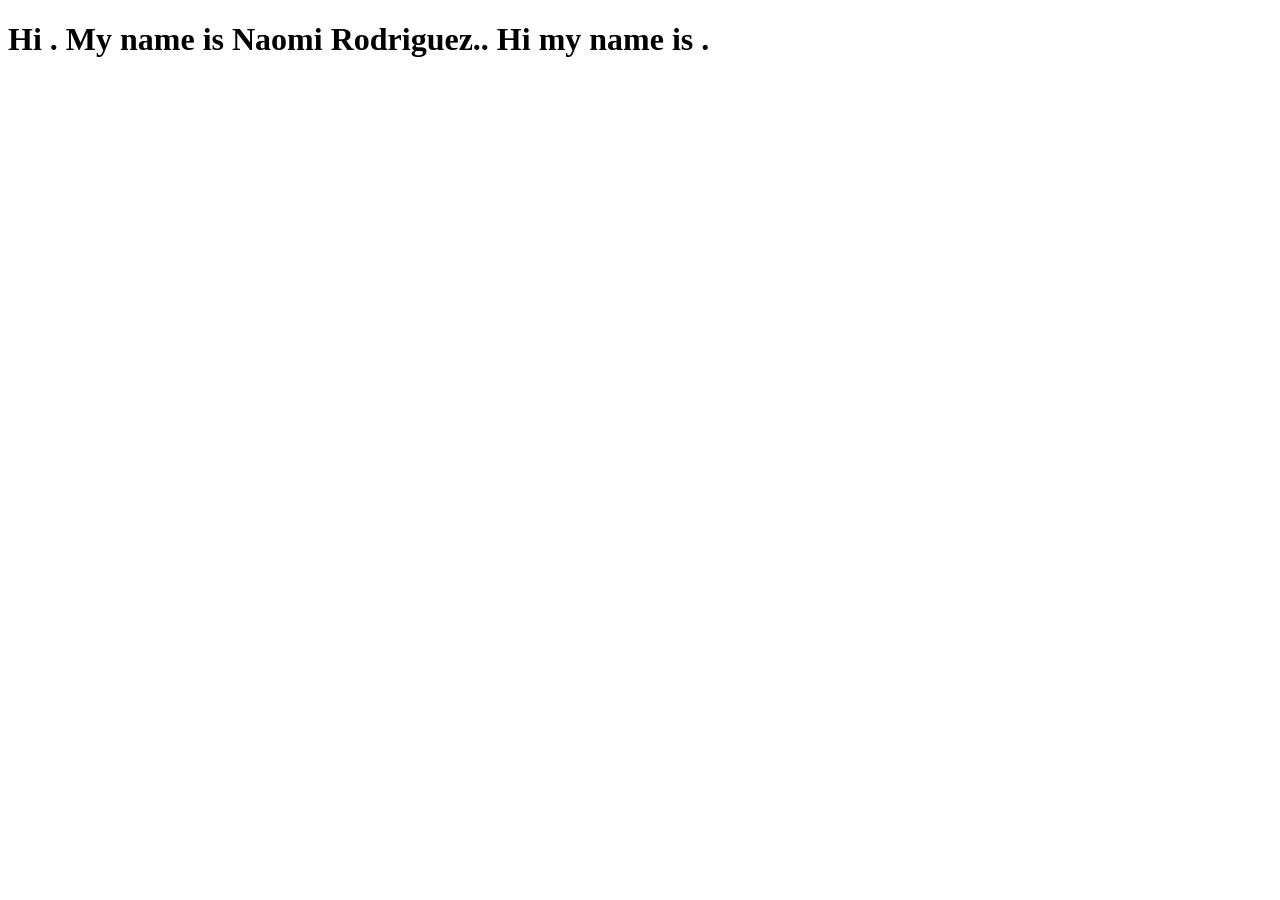
==== index.html @ 4e22e484 "changing stylesheet" ====
<!DOCTYPE html>
<html lang="en">
<head>
    <meta charset="UTF-8">
    <meta name="viewport" content="width=device-width, initial-scale=1.0">
     <link rel="stylesheet" href="index.css">
    <title>Document</title>
</head>
<h1> Hi . My name is Naomi Rodriguez..
    Hi my name is .
</h1>
<body>
    
</body>
</html>
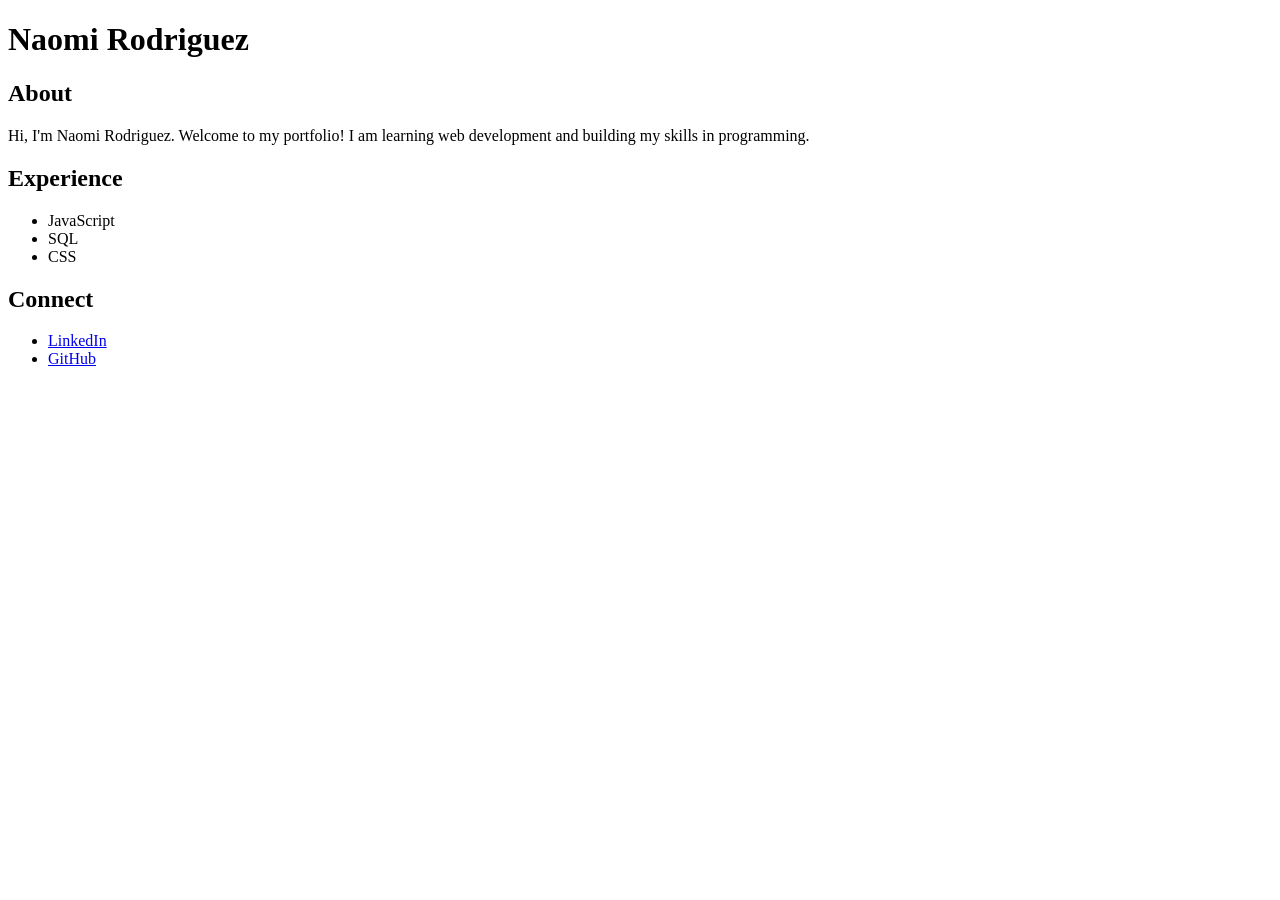
==== commit ea79c4a3: "Merge pull request #2 from naomi121/lesson-5 lesson 5" ====
--- a/index.html
+++ b/index.html
@@ -3,13 +3,35 @@
 <head>
     <meta charset="UTF-8">
     <meta name="viewport" content="width=device-width, initial-scale=1.0">
-     <link rel="stylesheet" href="index.css">
-    <title>Document</title>
+    <title>Naomi Rodriguez Portfolio</title>
+    <meta name="description" content="Portfolio website for Naomi Rodriguez featuring web development skills.">
+    <meta name="keywords" content="Naomi Rodriguez, portfolio, HTML, CSS, JavaScript, SQL">
 </head>
-<h1> Hi . My name is Naomi Rodriguez..
-    Hi my name is .
-</h1>
 <body>
-    
+
+    <h1>Naomi Rodriguez</h1>
+
+    <section id="About">
+        <h2>About</h2>
+        <p>Hi, I'm Naomi Rodriguez. Welcome to my portfolio! I am learning web development and building my skills in programming.</p>
+    </section>
+
+    <section id="Experience">
+        <h2>Experience</h2>
+        <ul>
+            <li>JavaScript</li>
+            <li>SQL</li>
+            <li>CSS</li>
+        </ul>
+    </section>
+
+    <section id="Connect">
+        <h2>Connect</h2>
+        <ul>
+            <li><a href="https://www.linkedin.com/in/naomi-rodriguez-076658186/">LinkedIn</a></li>
+            <li><a href="https://github.com/naomi121">GitHub</a></li>
+        </ul>
+    </section>
+
 </body>
-</html>+</html>
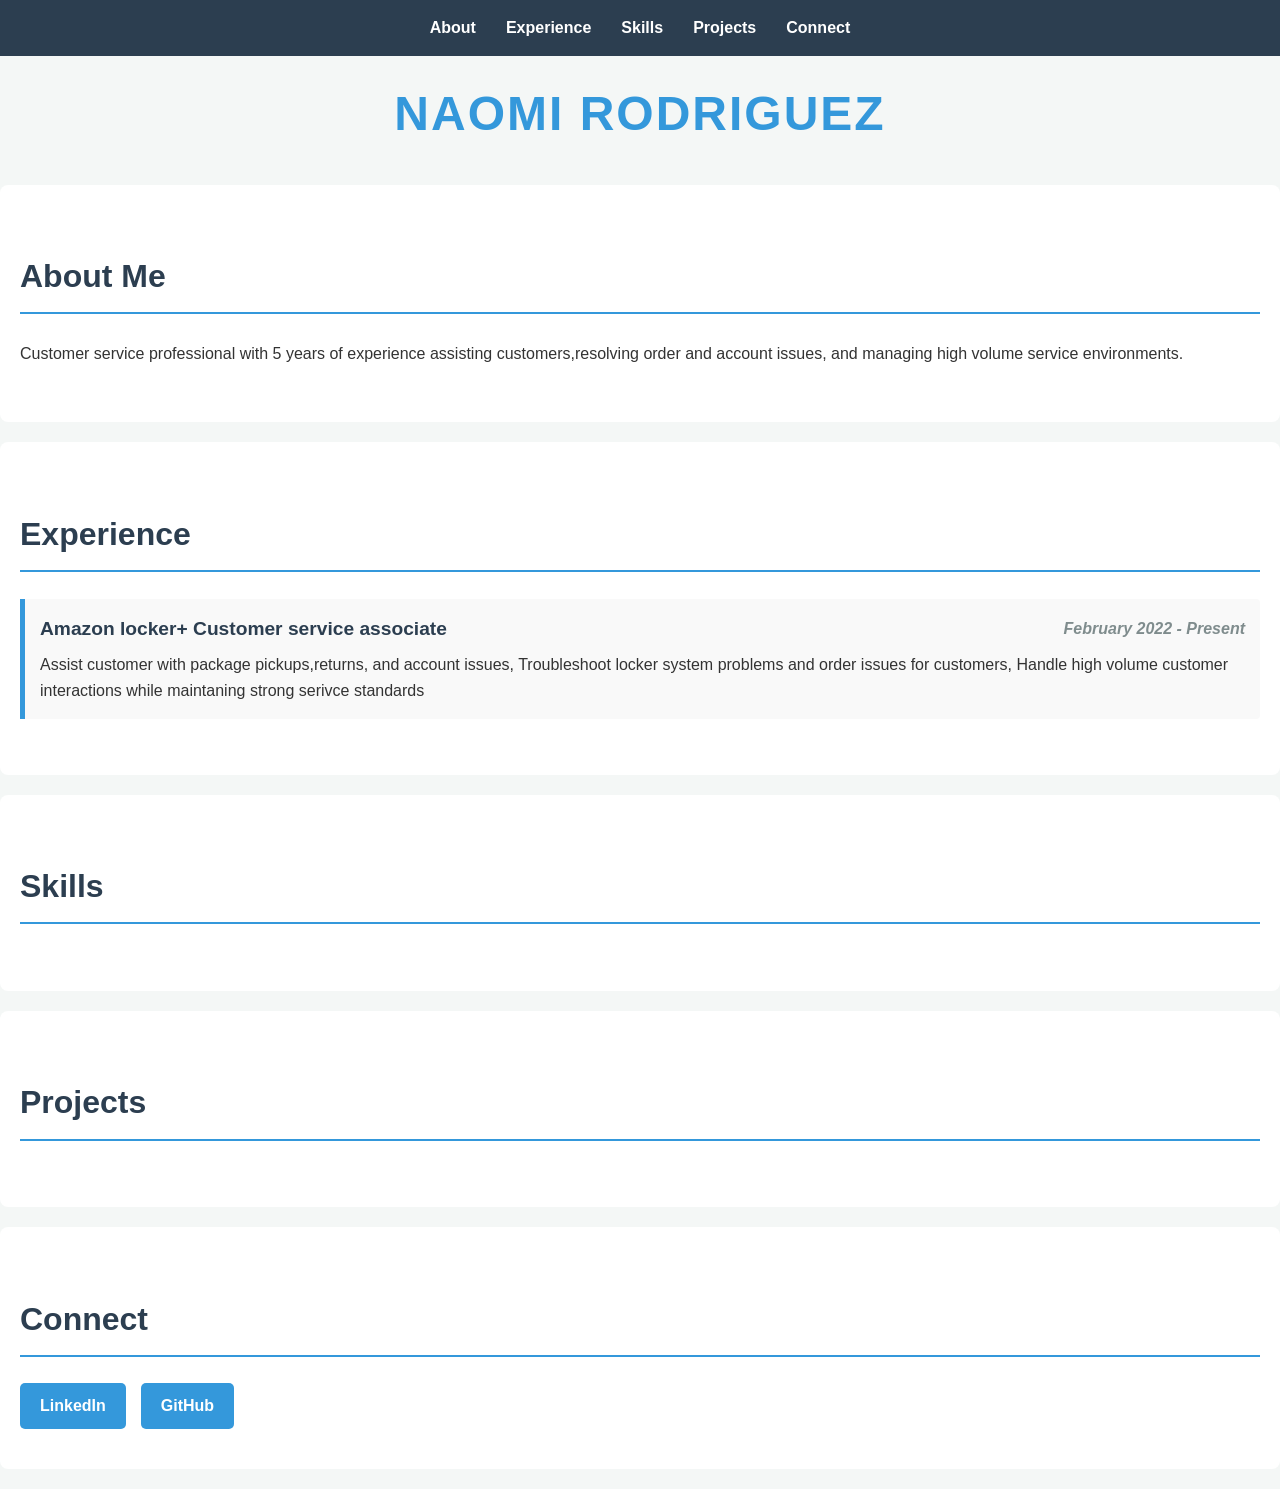
==== commit d9c2cc9f: "working on lesson-6" ====
--- a/index.html
+++ b/index.html
@@ -3,35 +3,63 @@
 <head>
     <meta charset="UTF-8">
     <meta name="viewport" content="width=device-width, initial-scale=1.0">
-    <title>Naomi Rodriguez Portfolio</title>
-    <meta name="description" content="Portfolio website for Naomi Rodriguez featuring web development skills.">
-    <meta name="keywords" content="Naomi Rodriguez, portfolio, HTML, CSS, JavaScript, SQL">
+    <title>My Portfolio</title>
+    <link rel="stylesheet" href="css/index.css">
 </head>
 <body>
 
-    <h1>Naomi Rodriguez</h1>
+    <header>
+        <nav class="navbar">
+            <ul>
+                <li><a href="#about">About</a></li>
+                <li><a href="#experience">Experience</a></li>
+                <li><a href="#skills">Skills</a></li>
+                <li><a href="#projects">Projects</a></li>
+                <li><a href="#connect">Connect</a></li>
+            </ul>
+        </nav>
+    </header>
 
-    <section id="About">
-        <h2>About</h2>
-        <p>Hi, I'm Naomi Rodriguez. Welcome to my portfolio! I am learning web development and building my skills in programming.</p>
-    </section>
+    <main>
+        <h1 id="my-name">Naomi Rodriguez</h1>
 
-    <section id="Experience">
-        <h2>Experience</h2>
-        <ul>
-            <li>JavaScript</li>
-            <li>SQL</li>
-            <li>CSS</li>
-        </ul>
-    </section>
+        <section id="about">
+            <h2>About Me</h2>
+            <p>Customer service professional with 5 years of experience assisting customers,resolving order and account issues, and managing high volume service environments.</p>
+        </section>
 
-    <section id="Connect">
-        <h2>Connect</h2>
-        <ul>
-            <li><a href="https://www.linkedin.com/in/naomi-rodriguez-076658186/">LinkedIn</a></li>
-            <li><a href="https://github.com/naomi121">GitHub</a></li>
-        </ul>
-    </section>
+        <section id="experience">
+            <h2>Experience</h2>
+            <ul class="experience-list">
+                
+                <li class="experience-item">
+                    <div class="job-header">
+                        <span class="job-title">Amazon locker+ Customer service associate</span>
+                        <span class="job-date"> February 2022 - Present</span>
+                    </div>
+                    <p class="job-description">Assist customer with package pickups,returns, and account issues, Troubleshoot locker system problems and order issues for customers, Handle high volume customer interactions while maintaning strong serivce standards</p>
+                </li>
+
+            </ul>
+        </section>
+
+        <section id="skills">
+            <h2 id="Skills">Skills</h2>
+            </section>
+
+        <section id="projects">
+            <h2 id="Projects">Projects</h2>
+            <ul id="github-projects"></ul>
+        </section>
+
+        <section id="connect">
+            <h2>Connect</h2>
+            <div class="connect-links">
+                <a href="https://www.linkedin.com/in/naomi-rodriguez-076658186/" target="_blank">LinkedIn</a>
+                <a href="https://github.com/naomi121/"target="_blank">GitHub</a>
+            </div>
+        </section>
+    </main>
 
 </body>
 </html>
--- a/css/index.css
+++ b/css/index.css
@@ -0,0 +1,121 @@
+body {
+    background-color: #f4f7f6; 
+    color: #333333; 
+    font-family: 'Segoe UI', Tahoma, Geneva, Verdana, sans-serif; 
+    margin: 0;
+    padding: 0;
+    line-height: 1.6;
+}
+
+
+section {
+    padding: 40px 20px;
+    margin-bottom: 20px;
+    background-color: #ffffff; 
+    border-radius: 8px;
+}
+
+
+h1, h2, h3 {
+    color: #2c3e50; 
+    font-weight: 700; 
+}
+
+h2 {
+    font-size: 2rem; 
+    border-bottom: 2px solid #3498db;
+    padding-bottom: 10px;
+}
+
+
+#my-name {
+    font-size: 3rem;
+    text-transform: uppercase;
+    letter-spacing: 2px;
+    color: #3498db;
+    text-align: center; 
+    margin-top: 20px;
+}
+
+
+.experience-list {
+    list-style-type: none; 
+    padding: 0;
+}
+
+.experience-item {
+    background-color: #f9f9f9;
+    border-left: 5px solid #3498db;
+    margin-bottom: 15px;
+    padding: 15px;
+    border-radius: 0 4px 4px 0;
+}
+
+
+.connect-links a {
+    display: inline-block;
+    color: #ffffff;
+    background-color: #3498db;
+    padding: 10px 20px;
+    text-decoration: none;
+    border-radius: 5px;
+    font-weight: bold;
+    transition: background-color 0.3s ease;
+}
+
+.connect-links a:hover {
+    background-color: #2980b9; 
+}
+
+
+
+
+
+.navbar ul {
+    display: flex;
+    justify-content: center; 
+    list-style: none;
+    background-color: #2c3e50;
+    padding: 15px 0;
+    margin: 0;
+}
+
+.navbar li {
+    margin: 0 15px;
+}
+
+.navbar a {
+    color: #ffffff;
+    text-decoration: none;
+    font-weight: bold;
+}
+
+
+.job-header {
+    display: flex;
+    justify-content: space-between; 
+    align-items: center;
+    font-weight: bold;
+    margin-bottom: 8px;
+}
+
+.job-title {
+    font-size: 1.2rem;
+    color: #2c3e50;
+}
+
+.job-date {
+    color: #7f8c8d;
+    font-style: italic;
+}
+
+.job-description {
+    margin: 0;
+}
+
+
+.connect-links {
+    display: flex;
+    gap: 15px; 
+    justify-content: flex-start; 
+}
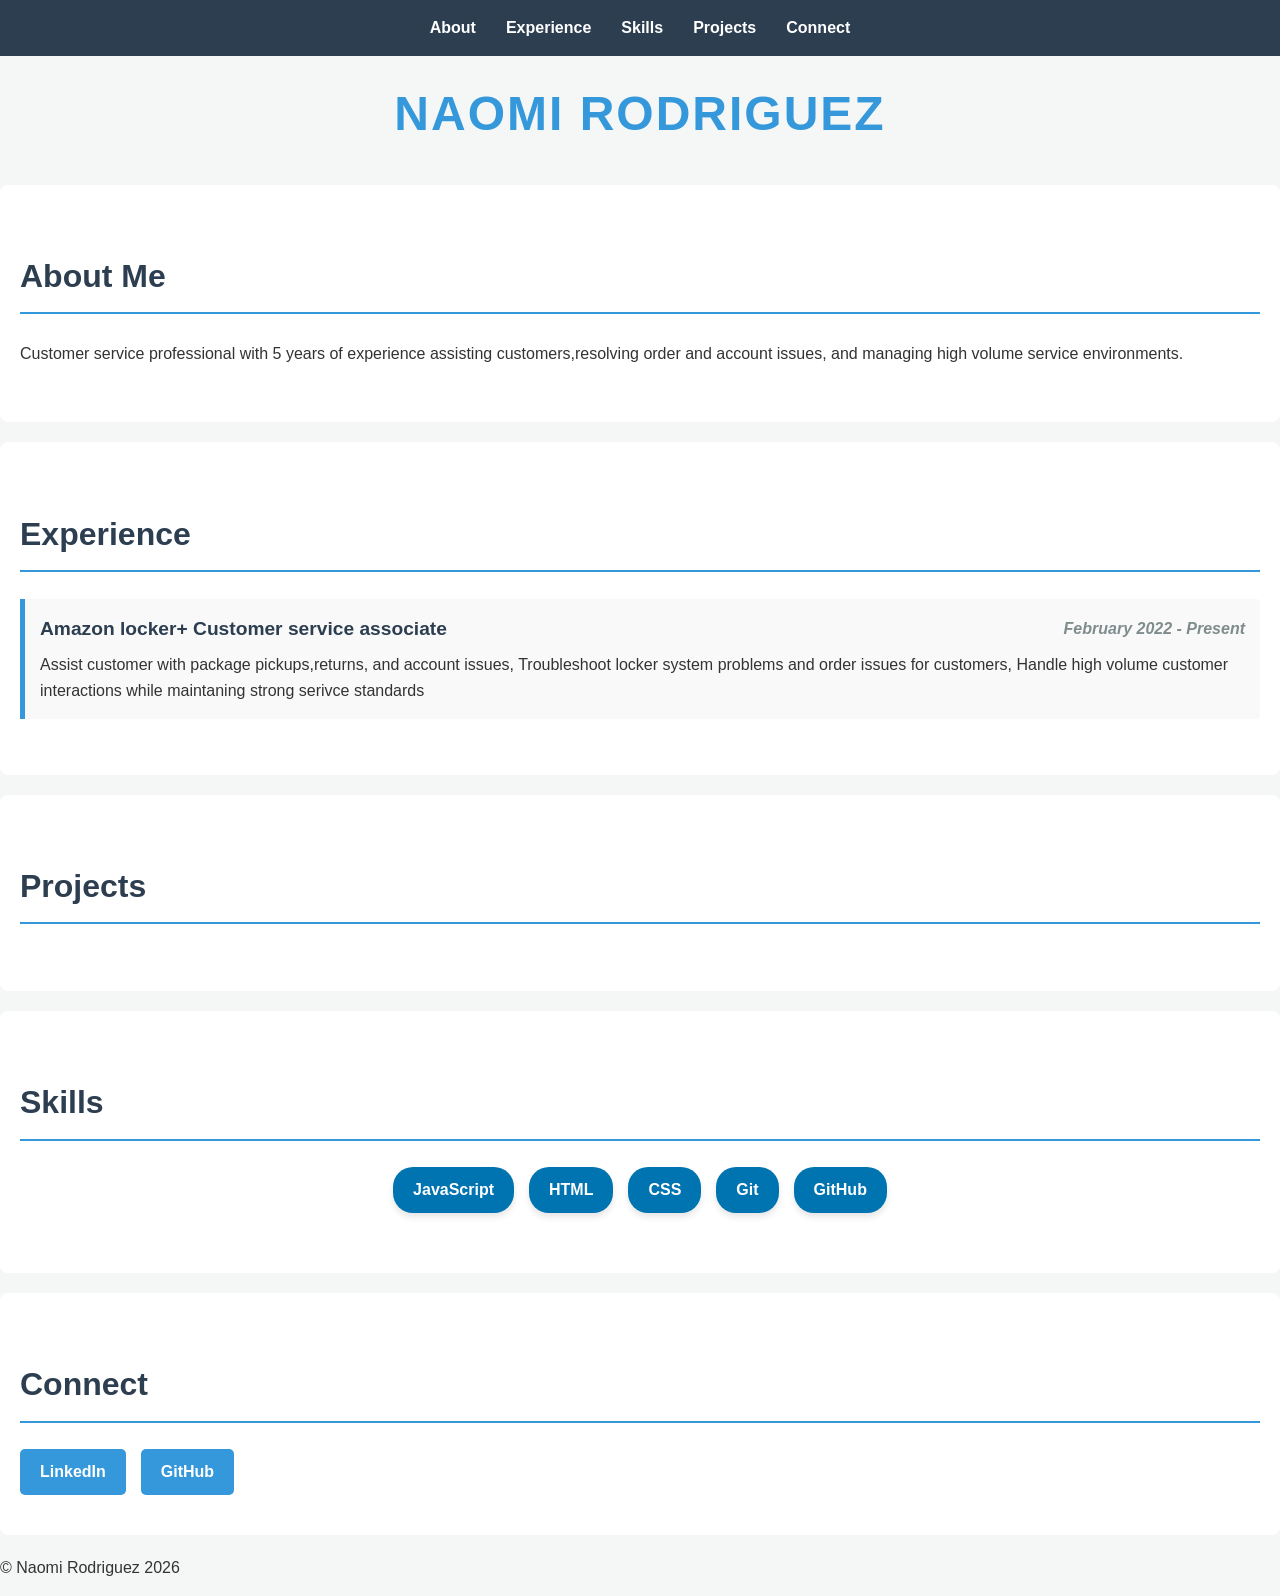
==== commit 6b7dcc74: "js added created footer and skills" ====
--- a/index.html
+++ b/index.html
@@ -5,6 +5,7 @@
     <meta name="viewport" content="width=device-width, initial-scale=1.0">
     <title>My Portfolio</title>
     <link rel="stylesheet" href="css/index.css">
+    <script src="js/index.js" defer></script>
 </head>
 <body>
 
@@ -43,15 +44,23 @@
             </ul>
         </section>
 
-        <section id="skills">
+        <!--<section id="skills">
             <h2 id="Skills">Skills</h2>
-            </section>
+            </section> -->
 
         <section id="projects">
             <h2 id="Projects">Projects</h2>
             <ul id="github-projects"></ul>
         </section>
 
+         <section id="skills">
+          <h2>Skills</h2>
+          <ul></ul>
+         </section>
+
+
+
+            </section>
         <section id="connect">
             <h2>Connect</h2>
             <div class="connect-links">
--- a/css/index.css
+++ b/css/index.css
@@ -118,4 +118,35 @@
     display: flex;
     gap: 15px; 
     justify-content: flex-start; 
+}
+
+
+
+
+
+
+
+
+
+
+/* Style the <ul> container inside your skills section */
+#skills ul {
+    display: flex;
+    flex-wrap: wrap; /* Allows tags to wrap to the next line on smaller screens */
+    justify-content: center; /* Centers the skills horizontally */
+    gap: 15px; /* Adds spacing between your skill tags */
+    list-style-type: none; /* Removes the default bullet points */
+    padding: 0; /* Removes default browser padding */
+    margin: 20px 0; /* Adds vertical space above and below the list */
+}
+
+/* Style the individual <li> skill items to look like tags/badges */
+#skills li {
+    background-color: #0073b1; /* A nice clean blue (matches your LinkedIn button style) */
+    color: white; /* Makes the text easy to read */
+    padding: 10px 20px; /* Adds space inside the badge */
+    border-radius: 20px; /* Rounds the corners to make them look like pill badges */
+    font-size: 1rem;
+    font-weight: bold;
+    box-shadow: 0 4px 6px rgba(0, 0, 0, 0.1); /* Adds a subtle drop shadow */
 }
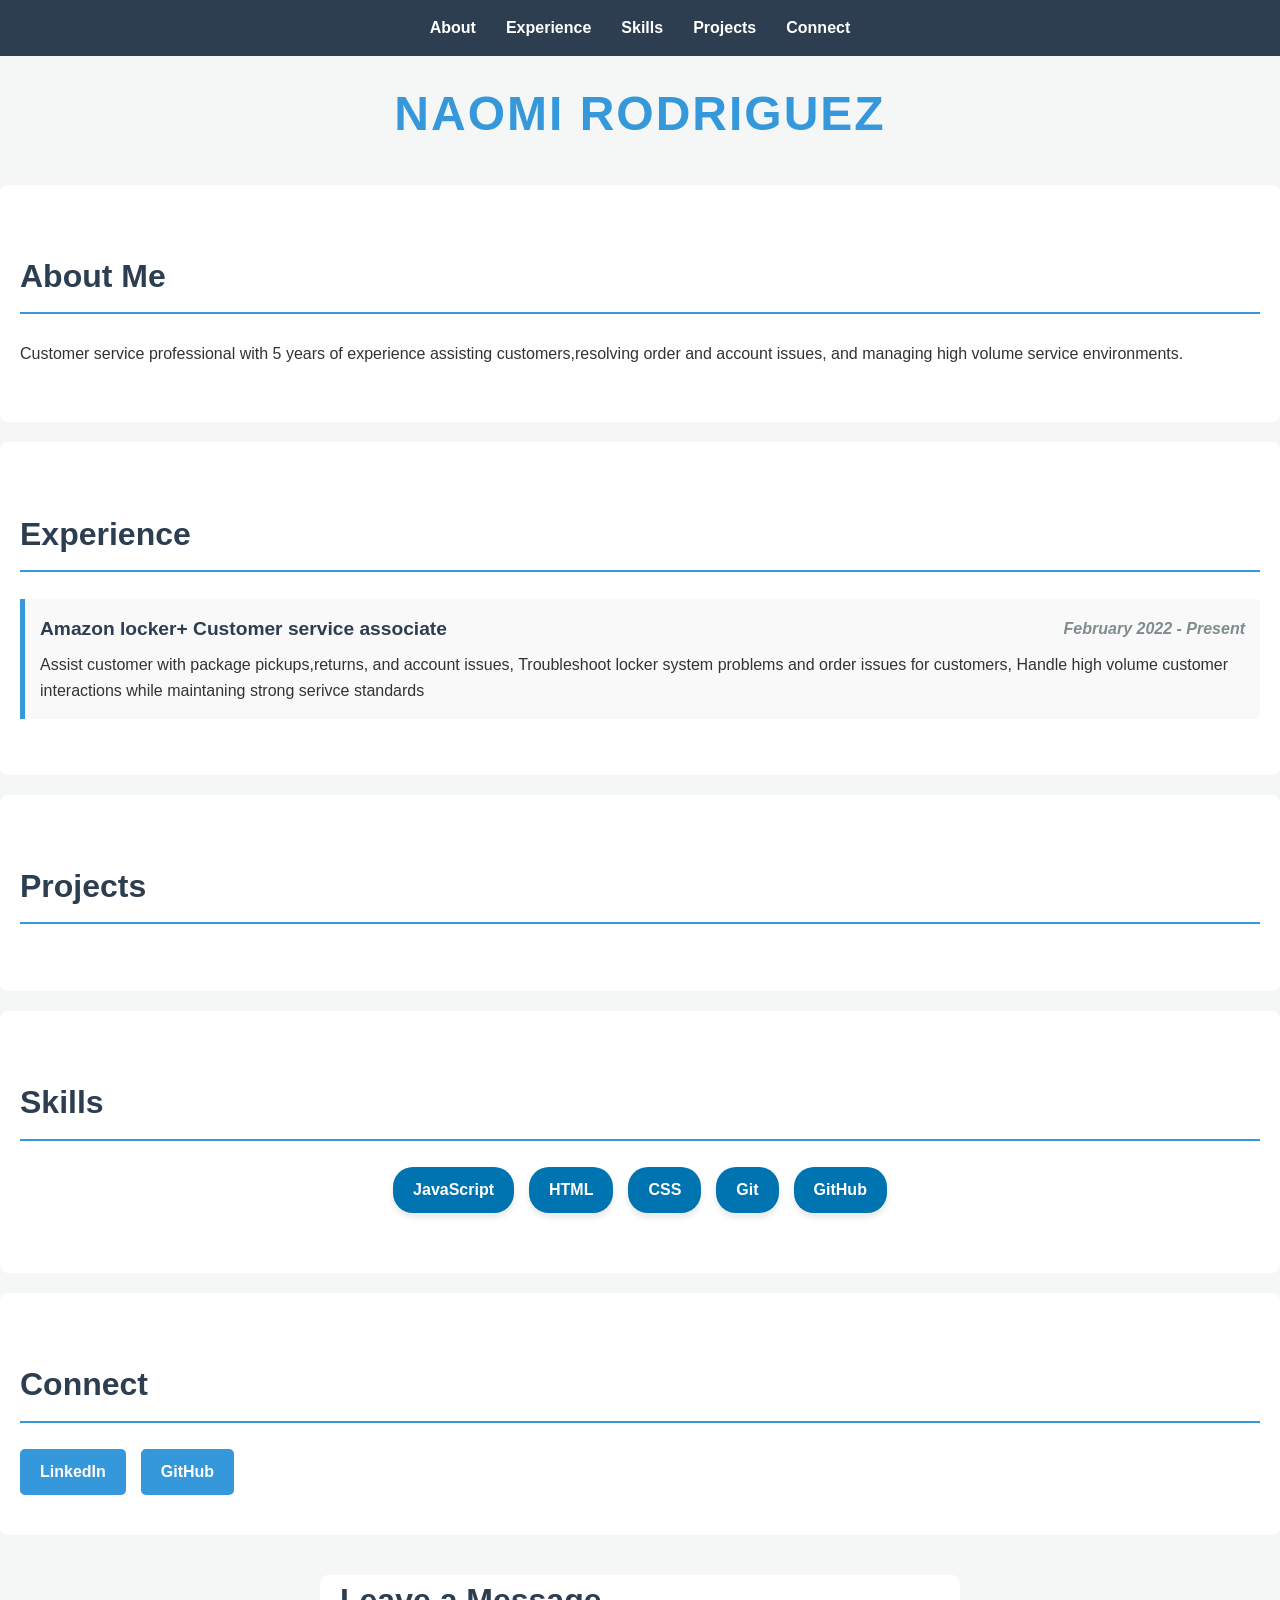
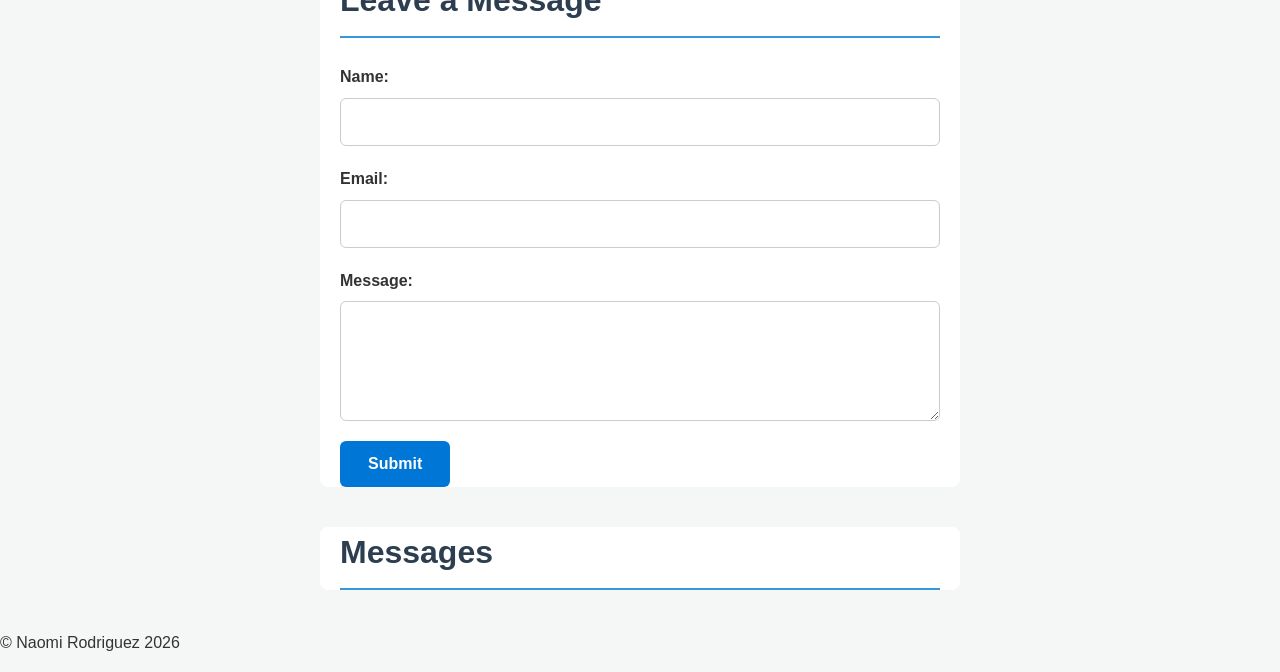
==== commit 05ef35ce: "form and functionality added" ====
--- a/index.html
+++ b/index.html
@@ -5,7 +5,7 @@
     <meta name="viewport" content="width=device-width, initial-scale=1.0">
     <title>My Portfolio</title>
     <link rel="stylesheet" href="css/index.css">
-    <script src="js/index.js" defer></script>
+    
 </head>
 <body>
 
@@ -58,9 +58,6 @@
           <ul></ul>
          </section>
 
-
-
-            </section>
         <section id="connect">
             <h2>Connect</h2>
             <div class="connect-links">
@@ -68,7 +65,34 @@
                 <a href="https://github.com/naomi121/"target="_blank">GitHub</a>
             </div>
         </section>
+
+
+<section id="leave-message">
+            <h2>Leave a Message</h2>
+            <form name="leave_message">
+                <div>
+                    <label for="userName">Name:</label>
+                    <input type="text" id="userName" name="userName" required>
+                </div>
+                <div>
+                    <label for="userEmail">Email:</label>
+                    <input type="email" id="userEmail" name="userEmail" required>
+                </div>
+                <div>
+                    <label for="userMessage">Message:</label>
+                    <textarea id="userMessage" name="userMessage" required></textarea>
+                </div>
+                <button type="submit">Submit</button>
+            </form>
+        </section>
+
+        <section id="messages">
+            <h2>Messages</h2>
+            <ul></ul>
+        </section>
+
+
     </main>
-
+<script src="js/index.js"></script>
 </body>
 </html>
--- a/css/index.css
+++ b/css/index.css
@@ -125,28 +125,149 @@
 
 
 
-
-
-
-
-/* Style the <ul> container inside your skills section */
 #skills ul {
     display: flex;
-    flex-wrap: wrap; /* Allows tags to wrap to the next line on smaller screens */
-    justify-content: center; /* Centers the skills horizontally */
-    gap: 15px; /* Adds spacing between your skill tags */
-    list-style-type: none; /* Removes the default bullet points */
-    padding: 0; /* Removes default browser padding */
-    margin: 20px 0; /* Adds vertical space above and below the list */
+    flex-wrap: wrap; 
+    justify-content: center; 
+    gap: 15px; 
+    list-style-type: none; 
+    padding: 0; 
+    margin: 20px 0; 
 }
 
 /* Style the individual <li> skill items to look like tags/badges */
 #skills li {
-    background-color: #0073b1; /* A nice clean blue (matches your LinkedIn button style) */
-    color: white; /* Makes the text easy to read */
-    padding: 10px 20px; /* Adds space inside the badge */
-    border-radius: 20px; /* Rounds the corners to make them look like pill badges */
+    background-color: #0073b1; 
+    color: white; 
+    padding: 10px 20px; 
+    border-radius: 20px; 
     font-size: 1rem;
     font-weight: bold;
-    box-shadow: 0 4px 6px rgba(0, 0, 0, 0.1); /* Adds a subtle drop shadow */
-}+    box-shadow: 0 4px 6px rgba(0, 0, 0, 0.1); 
+}
+
+
+
+
+
+
+#leave-message {
+    max-width: 600px;
+    margin: 40px auto;
+    padding: 0 20px;
+}
+
+
+#leave-message form {
+    display: flex;
+    flex-direction: column;
+    gap: 20px; 
+}
+
+
+#leave-message form div {
+    display: flex;
+    flex-direction: column;
+    gap: 8px;
+}
+
+
+#leave-message label {
+    font-weight: bold;
+    font-size: 1rem;
+}
+
+
+#leave-message input[type="text"],
+#leave-message input[type="email"],
+#leave-message textarea {
+    width: 100%;
+    padding: 14px; 
+    font-size: 1rem; 
+    border: 1px solid #ccc;
+    border-radius: 6px;
+    box-sizing: border-box; 
+}
+
+
+#leave-message textarea {
+    min-height: 120px;
+    resize: vertical;
+}
+
+
+#leave-message input:focus,
+#leave-message textarea:focus {
+    border-color: #0076d6;
+    outline: none;
+    box-shadow: 0 0 5px rgba(0, 118, 214, 0.3);
+}
+
+
+#leave-message button[type="submit"] {
+    padding: 14px 28px; 
+    font-size: 1rem;
+    font-weight: bold;
+    background-color: #0076d6;
+    color: white;
+    border: none;
+    border-radius: 6px;
+    cursor: pointer;
+    align-self: flex-start; 
+    transition: background-color 0.2s ease;
+}
+
+#leave-message button[type="submit"]:hover {
+    background-color: #00569d;
+}
+
+#messages {
+    max-width: 600px;
+    margin: 40px auto;
+    padding: 0 20px;
+}
+
+#messages ul {
+    list-style-type: none;
+    padding: 0;
+}
+
+#messages li {
+    display: flex;
+    justify-content: space-between;
+    align-items: center;
+    background-color: #f9f9f9;
+    padding: 12px 16px;
+    margin-bottom: 10px;
+    border-radius: 6px;
+    border-left: 4px solid #0076d6;
+}
+
+#messages li button {
+    background-color: #ff4d4d;
+    color: white;
+    border: none;
+    padding: 6px 12px;
+    border-radius: 4px;
+    cursor: pointer;
+}
+
+#messages li button:hover {
+    background-color: #cc0000;
+}
+
+
+@media (max-width: 480px) {
+    
+    #leave-message button[type="submit"] {
+        width: 100%;
+        align-self: stretch;
+    }
+    
+    
+    #leave-message input[type="text"],
+    #leave-message input[type="email"],
+    #leave-message textarea {
+        padding: 16px;
+    }
+}
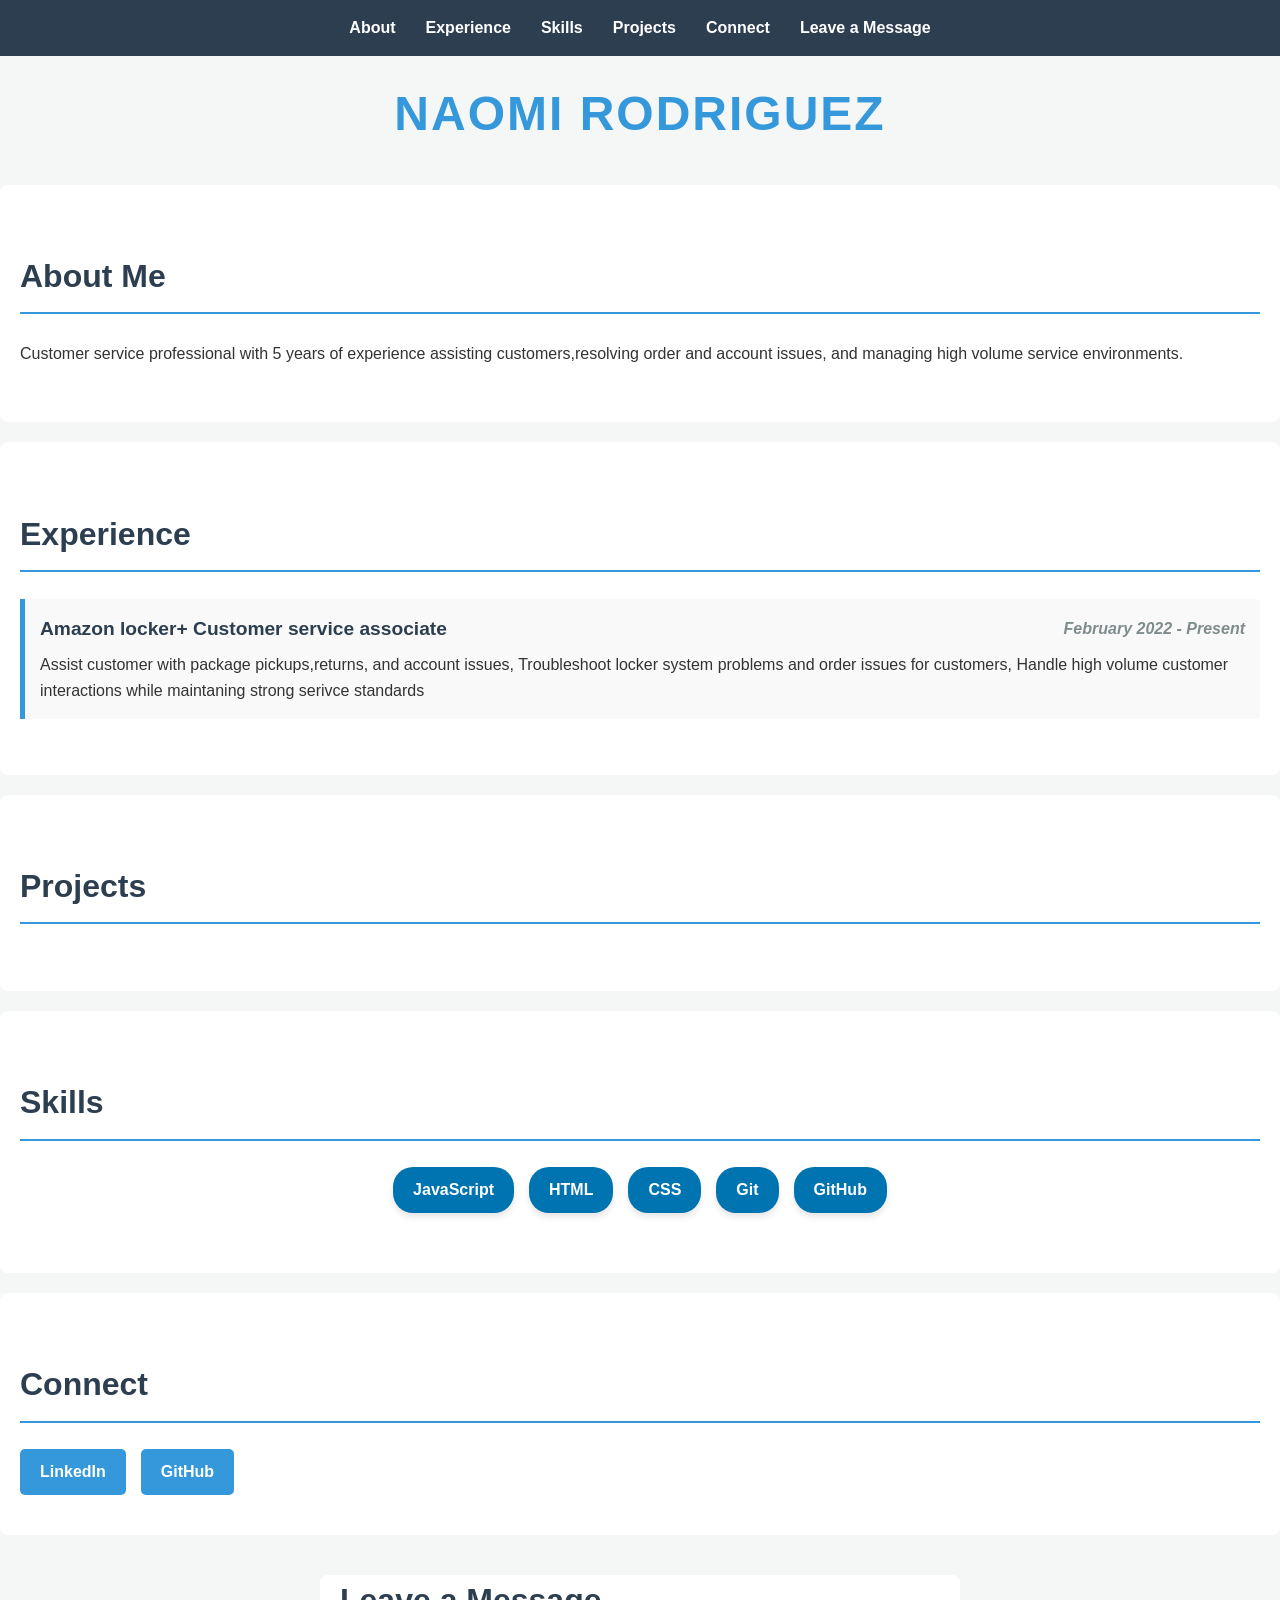
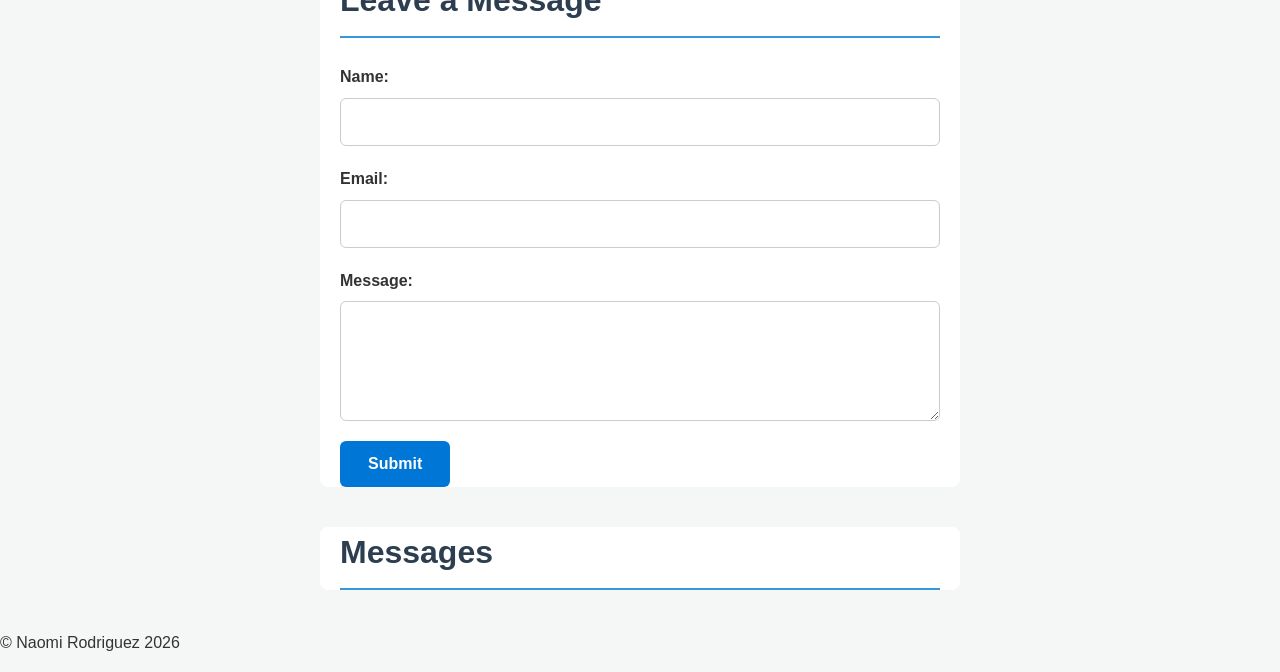
==== commit 9480927f: "form added" ====
--- a/index.html
+++ b/index.html
@@ -17,6 +17,8 @@
                 <li><a href="#skills">Skills</a></li>
                 <li><a href="#projects">Projects</a></li>
                 <li><a href="#connect">Connect</a></li>
+                <li><a href="#leave-message">Leave a Message</a></li>
+                
             </ul>
         </nav>
     </header>
@@ -72,15 +74,15 @@
             <form name="leave_message">
                 <div>
                     <label for="userName">Name:</label>
-                    <input type="text" id="userName" name="userName" required>
+                    <input type="text" id="userName" name="usersName" required>
                 </div>
                 <div>
                     <label for="userEmail">Email:</label>
-                    <input type="email" id="userEmail" name="userEmail" required>
+                    <input type="email" id="userEmail" name="usersEmail" required>
                 </div>
                 <div>
                     <label for="userMessage">Message:</label>
-                    <textarea id="userMessage" name="userMessage" required></textarea>
+                    <textarea id="userMessage" name="usersMessage" required></textarea>
                 </div>
                 <button type="submit">Submit</button>
             </form>
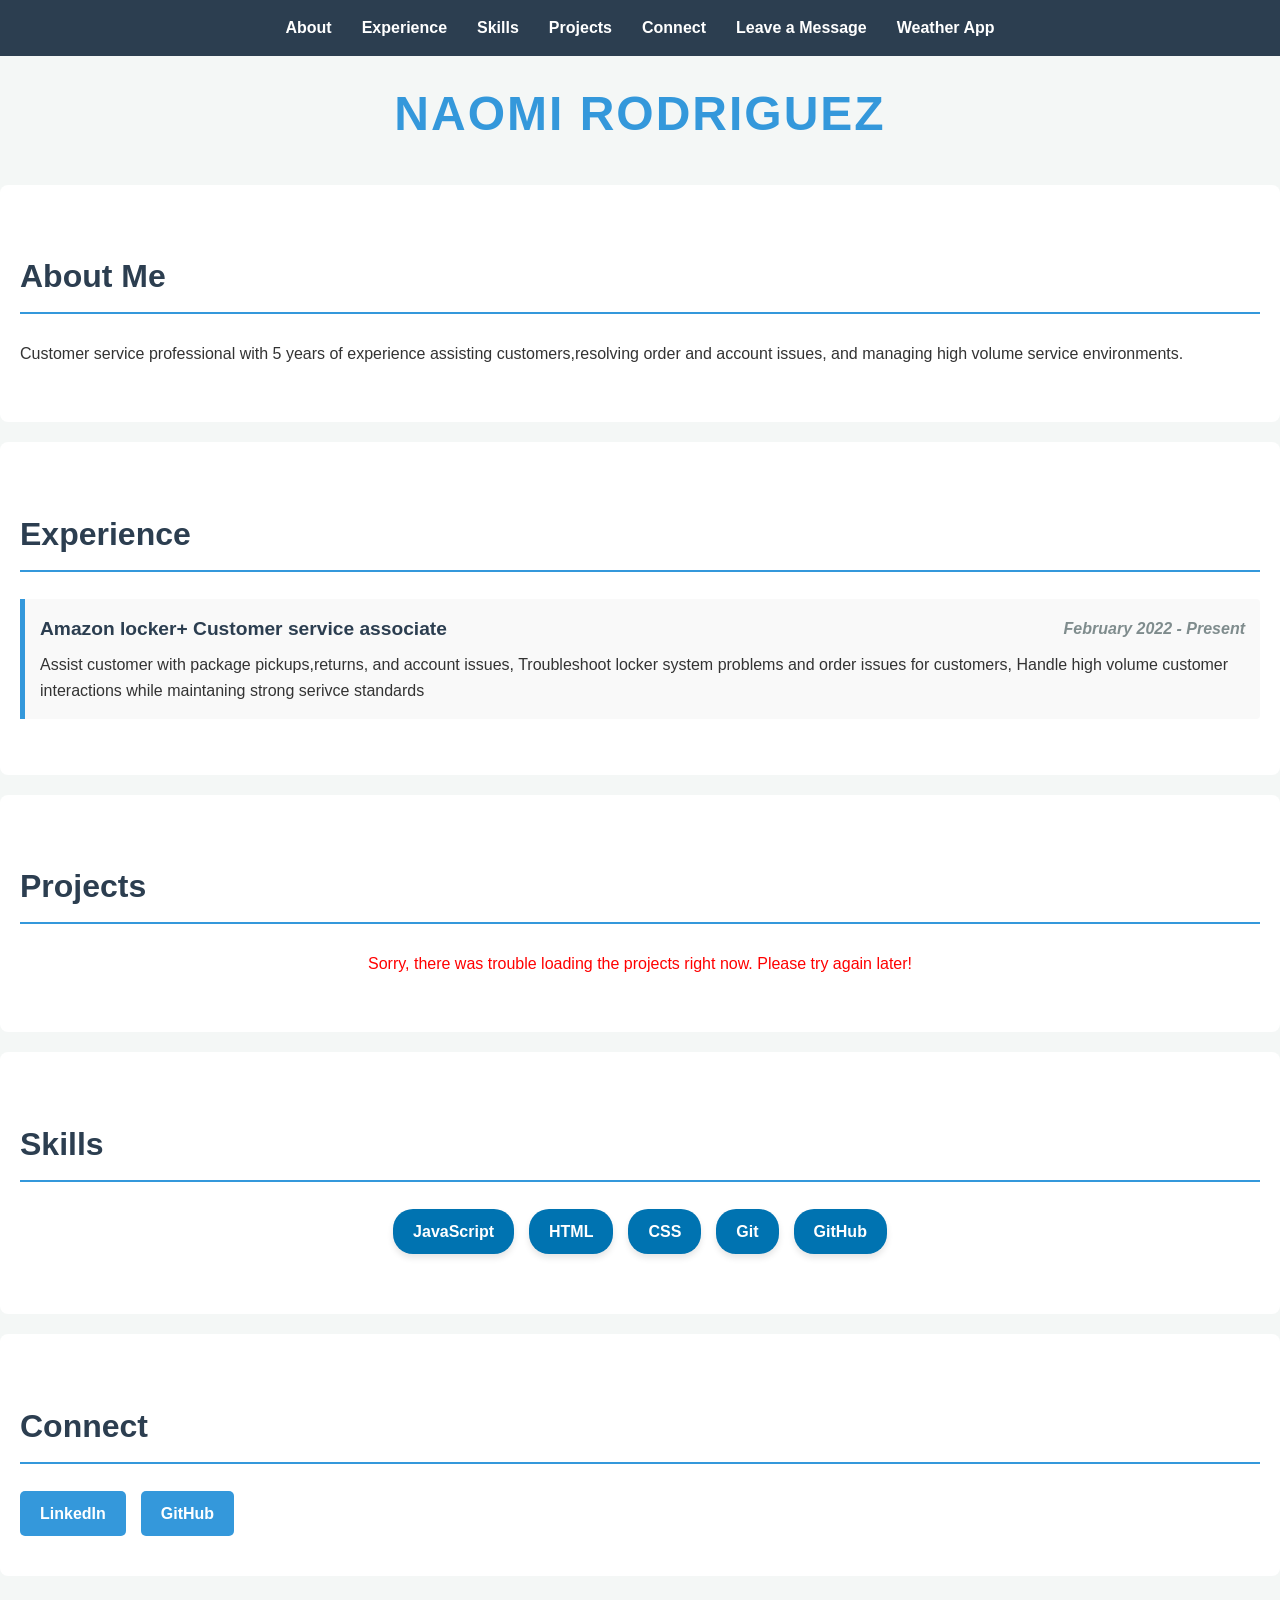
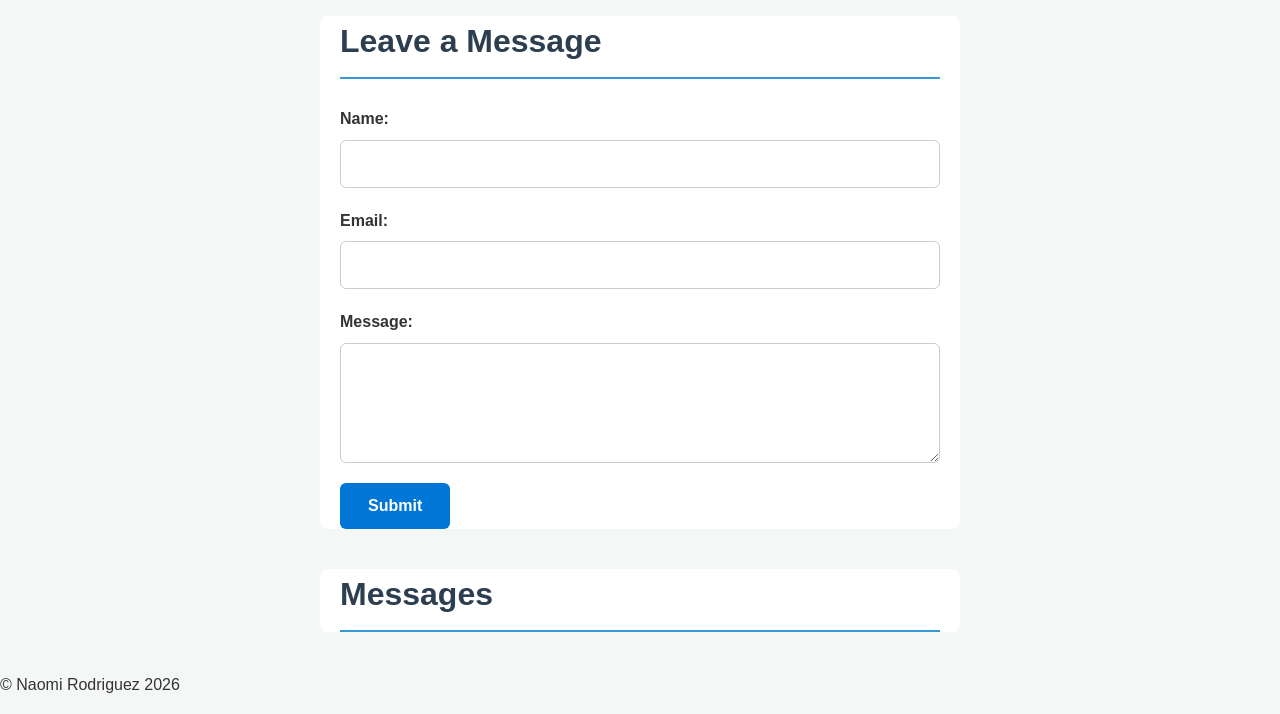
==== commit 386ed81d: "added open api page" ====
--- a/index.html
+++ b/index.html
@@ -18,6 +18,7 @@
                 <li><a href="#projects">Projects</a></li>
                 <li><a href="#connect">Connect</a></li>
                 <li><a href="#leave-message">Leave a Message</a></li>
+                <li><a href="openapi.html">Weather App</a></li>
                 
             </ul>
         </nav>
--- a/css/index.css
+++ b/css/index.css
@@ -135,7 +135,7 @@
     margin: 20px 0; 
 }
 
-/* Style the individual <li> skill items to look like tags/badges */
+
 #skills li {
     background-color: #0073b1; 
     color: white; 
